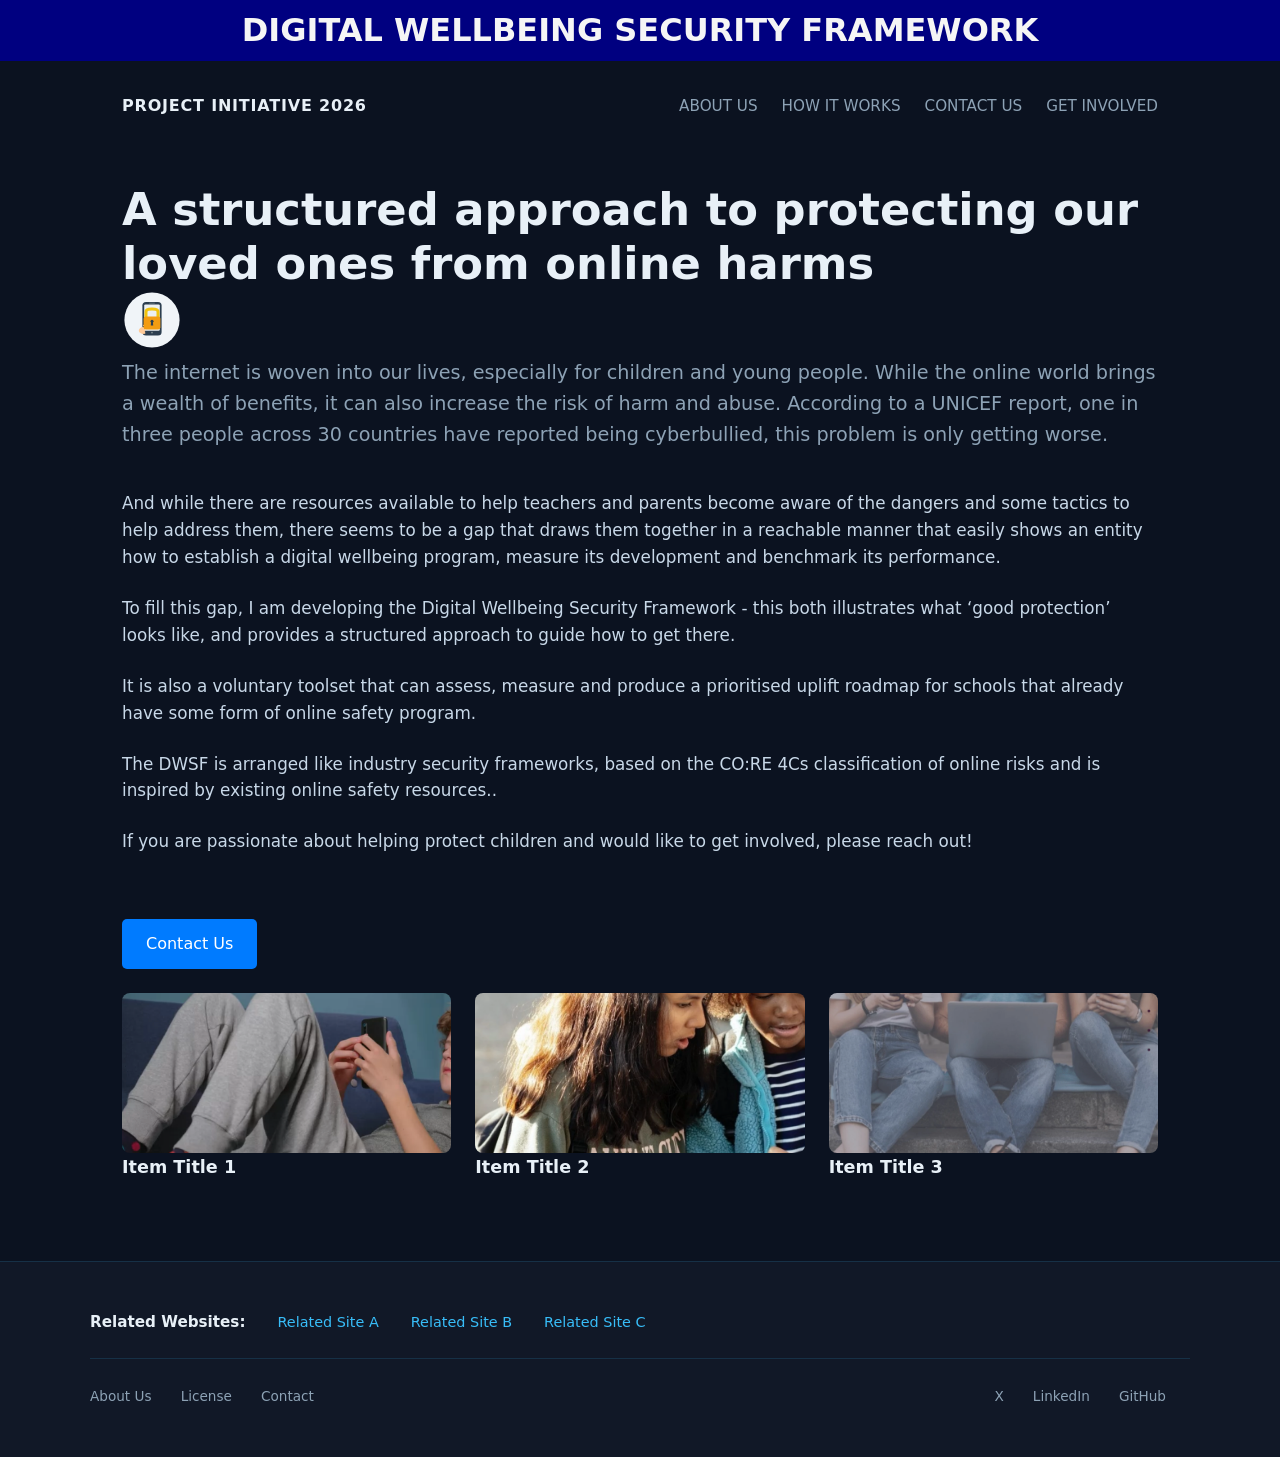
==== index.html @ b4d3776b "separated formspree code onto Contct page" ====
<!DOCTYPE html>
<html lang="en">
<head>
  <meta charset="UTF-8">
  <meta name="viewport" content="width=device-width, initial-scale=1.0">
  <title>DIGITAL WELLBEING SECURITY FRAMEWORK</title>
  <link rel="stylesheet" href="style.css">
</head>
<body>

  <h1 style="color: whitesmoke; background: navy; padding: 5px; text-align: center;">DIGITAL WELLBEING SECURITY FRAMEWORK</h1>

  <header class="site-header">
    <div class="logo">
      <span>PROJECT INITIATIVE 2026</span>
    </div>
    
    <nav class="top-nav">
      <a href="aboutus.html" class="nav-btn">ABOUT US</a>
      <a href="Howitworks.html" class="nav-btn">HOW IT WORKS</a>
      <a href="Contactus.html" class="nav-btn">CONTACT US</a>
      <a href="#" class="nav-btn">GET INVOLVED</a>
    </nav>
  </header>

  <main class="main-content">
    
    <div class="hero-header">
      <h1 class="main-title">A structured approach to protecting our loved ones from online harms</h1>
      
    <svg class="my-icon" xmlns="http://www.w3.org/2000/svg" viewBox="0 0 100 100">
        <circle cx="50" cy="50" r="46" fill="#f0f4f8" />
        <rect x="34" y="20" width="32" height="56" rx="6" fill="#2c3e50" />
        <rect x="37" y="24" width="26" height="44" rx="2" fill="#ecf0f1" />
        <line x1="46" y1="22" x2="54" y2="22" stroke="#7f8c8d" stroke-width="1" stroke-linecap="round" />
        <circle cx="50" cy="71" r="1.5" fill="#7f8c8d" />
        <g fill="#ffcb9a">
          <path d="M 28 68 C 28 62, 36 60, 38 64 L 38 72 C 34 74, 28 72, 28 68 Z" />
          <path d="M 35 60 C 35 57, 39 57, 39 61 Z" />
          <rect x="32" y="62" width="6" height="3" rx="1.5" />
          <rect x="32" y="66" width="7" height="3" rx="1.5" />
          <rect x="33" y="70" width="6" height="3" rx="1.5" />
        </g>
        <g>
          <path d="M 40 45 L 40 36 C 40 30, 60 30, 60 36 L 60 45" fill="none" stroke="#f1c40f" stroke-width="5" stroke-linecap="round" />
          <rect x="36" y="44" width="28" height="22" rx="4" fill="#f39c12" />
          <circle cx="50" cy="52" r="2.5" fill="#2c3e50" />
          <polygon points="48.5,52 51.5,52 52,59 48,59" fill="#2c3e50" />
        </g>
      </svg>
    </div>

    <p class="sub-title">The internet is woven into our lives, especially for children and young people. While the online world brings a wealth of  benefits, it can also increase the risk of harm and abuse. According to a UNICEF report, one in three people across 30 countries have reported being cyberbullied, this problem is only getting worse.</p>

    <article class="main-body">
      <p>And while there are resources available to help teachers and parents become aware of the dangers and some tactics to help address them,  there seems to be a gap that draws them together in a reachable manner that easily shows an entity how to establish a digital wellbeing program, measure its development and benchmark its performance. </p>
        <p>To fill this gap, I am developing the Digital Wellbeing Security Framework - 
this both illustrates what ‘good protection’ looks like, and provides a structured approach to guide how to get there. </p>
<p>It is also a voluntary toolset that can assess, measure and produce a prioritised uplift roadmap for schools that already have some form of online safety program.</p>
      <p>The DWSF is arranged like industry security frameworks, based on the CO:RE 4Cs classification of online risks and is inspired by existing online safety resources..</p>
      <p>If you are passionate about helping protect children and would like to get involved, please reach out!</p>
    </article>

<button class="contact-btn" id="openFormBtn">Contact Us</button> <!--button html-->

    <section class="image-gallery">
      <div class="gallery-card">
        <div class="image-placeholder">
          <img src="IMG/Im1.png" alt="Description of image 1" class="gallery-img">
        </div>
        <h3>Item Title 1</h3>
      </div>

      <div class="gallery-card">
        <div class="image-placeholder">
          <img src="IMG/Im2.png" alt="Description of image 2" class="gallery-img">
        </div>
        <h3>Item Title 2</h3>
      </div>

      <div class="gallery-card">
        <div class="image-placeholder">
          <img src="IMG/Im3.png" alt="Description of image 3" class="gallery-img">
        </div>
        <h3>Item Title 3</h3>
      </div>
    </section>

  </main>

  <footer class="site-footer">
    
    <div class="footer-links-row">
      <h4>Related Websites:</h4>
      <a href="#">Related Site A</a>
      <a href="#">Related Site B</a>
      <a href="#">Related Site C</a>
    </div>

    <hr class="footer-divider">

    <div class="footer-bottom-row">
      <nav class="footer-nav">
        <a href="#">About Us</a>
        <a href="#">License</a>
        <a href="#">Contact</a>
      </nav>
      
      <div class="social-links">
        <a href="#">X</a>
        <a href="#">LinkedIn</a>
        <a href="#">GitHub</a>
      </div>
    </div>

  </footer>
<div class="modal-overlay" id="modalOverlay">
    <div class="form-container">
        <button class="close-btn" id="closeFormBtn">&times;</button>
        <h2>Contact Us</h2>
        
        <form action="/submit-form-endpoint" method="POST">
            <div class="form-group">
                <label for="name">Name</label>
                <input type="text" id="name" name="name" required>
            </div>
            
            <div class="form-group">
                <label for="email">Email</label>
                <input type="email" id="email" name="email" required>
            </div>
            
            <div class="form-group">
                <label for="message">Message</label>
                <textarea id="message" name="message" required></textarea>
            </div>
            
            <button type="submit" class="submit-btn">Send Message</button>
        </form>
    </div>
</div>

<script>
    const openBtn = document.getElementById('openFormBtn');
    const closeBtn = document.getElementById('closeFormBtn');
    const modal = document.getElementById('modalOverlay');

    openBtn.addEventListener('click', () => {
        modal.classList.add('active');
    });

    closeBtn.addEventListener('click', () => {
        modal.classList.remove('active');
    });

    modal.addEventListener('click', (e) => {
        if (e.target === modal) {
            modal.classList.remove('active');
        }
    });
</script>
</body>
</html>
---- style.css ----
/* ==========================================================================
   0. RESET & BASE THEME VARIABLES
   ========================================================================== */
*, *::before, *::after { 
  box-sizing: border-box; 
  margin: 0; 
  padding: 0; 
}

:root {
  /* EDIT LATER: Change your color palette variables here */
  --bg-color: #0b1220;
  --surface-color: #111827;
  --text-main: #e8f0f7;
  --text-muted: #8da2b5;
  --accent-color: #38bdf8;
  --border-color: rgba(56, 189, 248, 0.15);
  
  --max-width: 1100px;
}

body {
  background-color: var(--bg-color);
  color: var(--text-main);
  font-family: system-ui, -apple-system, sans-serif;
  line-height: 1.6;
  min-height: 100vh;
  display: flex;
  flex-direction: column;
}

/* ==========================================================================
   A. NAVIGATION (TOP RIGHT PLACEMENT)
   ========================================================================== */
.site-header {
  max-width: var(--max-width);
  width: 100%;
  margin: 0 auto;
  padding: 2rem;
  display: flex;
  justify-content: space-between; /* Pushes Logo to left, Nav to right */
  align-items: center;
}

.logo {
  font-weight: 700;
  letter-spacing: 0.05em;
  color: var(--text-main);
}

.top-nav {
  display: flex;
  gap: 1.5rem; /* Space between nav buttons */
}

.nav-btn {
  text-decoration: none;
  color: var(--text-muted);
  font-size: 0.95rem;
  font-weight: 500;
  transition: color 0.2s;
}

.nav-btn:hover {
  color: var(--accent-color); /* Glow color when hovered */
}

/* ==========================================================================
   B & C. MAIN TITLE, ICON, & SUBTITLE PLACEMENT
   ========================================================================== */
.main-content {
  max-width: var(--max-width);
  width: 100%;
  margin: 0 auto;
  padding: 2rem;
  flex: 1; /* Pushes footer down to bottom of screen if page text is short */
}

.hero-header {
  display: flex;
  align-items: center;
  width: 100%;
  /* This pushes the H1 text to the far left and the icon to the far right */
  justify-content: space-between; 
  flex-wrap: wrap;
  margin-bottom: 0.5rem;
}

/* FIXED: Style rules for the SVG are now outside of the parent brackets */
.my-icon {
  width: 60px !important;   /* Shrinks the 150px giant down to elegant header size */
  height: 60px !important;
  display: block !important; 
  flex-shrink: 0 !important; 
  transition: transform 0.3s ease;
}

/* Hover effects */
.my-icon:hover {
  transform: scale(1.1) !important;
}

.title-icon {
  font-size: 2rem; /* Size of your small title icon */
}

.main-title {
  font-size: clamp(1.8rem, 4vw, 2.8rem);
  font-weight: 800;
  line-height: 1.2;
}

.sub-title {
  font-size: 1.2rem;
  color: var(--text-muted);
  margin-bottom: 2.5rem; /* Gap below the subtitle container */
}

/* ==========================================================================
   D. MAIN BODY OF TEXT
   ========================================================================== */
.main-body {
 /* max-width: 750px; /* Makes reading long paragraphs much easier on the eye */
  margin-bottom: 4rem;
}

.main-body p {
  margin-bottom: 1.5rem; /* Gap between separate body paragraphs */
  font-size: 1.05rem;
  color: #c8d8e8;
}

/* ==========================================================================
   E. IMAGE SECTION (GRID LAYOUT FOR IMAGES/ICONS)
   ========================================================================== */
/* Force the container to hold 3 columns max on desktop */
.image-gallery {
  display: grid !important;
  grid-template-columns: repeat(3, 1fr) !important; /* Forces 3 exactly equal columns */
  gap: 1.5rem !important;
  width: 100% !important;
  margin-bottom: 3rem !important;
}

/* Fix the card boxes from expanding too wide */
.gallery-card {
  max-width: 100% !important;
  width: 100% !important;
}

.gallery-card h3 {
  font-size: 1.1rem;
  color: var(--text-main);
}

/* Hard-lock the image placeholder box sizes */
.image-placeholder {
  height: 160px !important; 
  max-height: 160px !important;
  width: 100% !important;
  overflow: hidden !important;
  border-radius: 8px !important;
  padding: 0 !important; /* Cleaned up container padding */
  background-color: rgba(255, 255, 255, 0.03);
}

/* FIXED: Unified, single image definition block */
.gallery-img {
  width: 100% !important;
  height: 100% !important;
  object-fit: cover !important; 
  object-position: center !important;
}

/* Responsive fix: If the screen is mobile-sized, drop to 1 column */
@media (max-width: 768px) {
  .image-gallery {
    grid-template-columns: 1fr !important; /* Stack them vertically on phones */
  }
}

/* ==========================================================================
   F. FOOTER WITH LINKS & UTILITIES
   ========================================================================== */
.site-footer {
  background-color: var(--surface-color);
  border-top: 1px solid var(--border-color);
  padding: 3rem 2rem;
  margin-top: auto; /* Forces footer flush to viewport bottom */
}

.footer-links-row {
  max-width: var(--max-width);
  margin: 0 auto;
  display: flex;
  align-items: center;
  gap: 2rem;
  flex-wrap: wrap;
}

.footer-links-row h4 {
  color: var(--text-main);
  font-size: 0.95rem;
}

.footer-links-row a {
  color: var(--accent-color);
  text-decoration: none;
  font-size: 0.9rem;
}

.footer-links-row a:hover {
  text-decoration: underline;
}

.footer-divider {
  max-width: var(--max-width);
  margin: 1.5rem auto;
  border: 0;
  height: 1px;
  background-color: var(--border-color);
}

.footer-bottom-row {
  max-width: var(--max-width);
  margin: 0 auto;
  display: flex;
  justify-content: space-between; /* Navigation Left, Socials Right */
  align-items: center;
  flex-wrap: wrap;
  gap: 1.5rem;
}

.footer-nav a,
.social-links a {
  color: var(--text-muted);
  text-decoration: none;
  font-size: 0.85rem;
  margin-right: 1.5rem;
}

.footer-nav a:hover,
.social-links a:hover {
  color: var(--text-main);
}
/* Contact Button & Modal Styles */
.contact-btn {
    background-color: #007bff;
    color: white;
    padding: 12px 24px;
    font-size: 16px;
    border: none;
    border-radius: 5px;
    cursor: pointer;
    transition: background-color 0.3s;
    margin-bottom: 24px;
    display: inline-block;f
}

.contact-btn:hover {
    background-color: #0056b3;
}

.modal-overlay {
    position: fixed;
    top: 0;
    left: 0;
    width: 100%;
    height: 100%;
    background-color: rgba(0, 0, 0, 0.5);
    display: flex;
    justify-content: center;
    align-items: center;
    opacity: 0;
    pointer-events: none;
    transition: opacity 0.3s ease;
    z-index: 9999; /* Ensures it sits on top of your existing content */
}

.modal-overlay.active {
    opacity: 1;
    pointer-events: auto;
}

.form-container {
    background: white;
    padding: 30px;
    border-radius: 8px;
    width: 100%;
    max-width: 400px;
    box-shadow: 0 4px 15px rgba(0,0,0,0.2);
    position: relative;
    font-family: Arial, sans-serif;
}

.form-container h2 {
    margin-top: 0;
    color: #333;
}

.form-group {
    margin-bottom: 15px;
}

.form-group label {
    display: block;
    margin-bottom: 5px;
    font-weight: bold;
    color: #555;
}

.form-group input, 
.form-group textarea {
    width: 100%;
    padding: 10px;
    border: 1px solid #ccc;
    border-radius: 4px;
    box-sizing: border-box;
}

.form-group textarea {
    resize: vertical;
    height: 100px;
}

.submit-btn {
    background-color: #28a745;
    color: white;
    padding: 10px 20px;
    border: none;
    border-radius: 4px;
    cursor: pointer;
    width: 100%;
    font-size: 16px;
}

.submit-btn:hover {
    background-color: #218838;
}

.close-btn {
    position: absolute;
    top: 15px;
    right: 15px;
    font-size: 20px;
    background: none;
    border: none;
    cursor: pointer;
    color: #aaa;
}

.close-btn:hover {
    color: #333;
}

/* Formspree additons*/
@import url("https://fonts.googleapis.com/css2?family=Figtree:ital,wght@0,300..900;1,300..900&family=Poppins:ital,wght@0,100;0,200;0,300;0,400;0,500;0,600;0,700;0,800;0,900;1,100;1,200;1,300;1,400;1,500;1,600;1,700;1,800;1,900&display=swap");

/** Variables **/

:root {
  --color-background: #e7e7e7;
  --color-background-alt: #888888;
  --color-border-active: #da7105;
  --color-border-default: #d1d1d1;
  --color-highlight: #fdcf4c;
  --color-primary: #b64e08;
  --color-primary-active: #79320e;
  --color-text-default: #262626;
  --color-text-muted: #4f4f4f;

  --font-family-body: "Figtree", system-ui, sans-serif;
  --font-family-display: "Poppins", system-ui, sans-serif;
}

/** Base **/

*,
::before,
::after {
  box-sizing: border-box;
}

* {
  border: 0;
  margin: 0;
  padding: 0;
}

body {
  -webkit-font-smoothing: antialiased;
  font-family: var(--font-family-body);
  font-optical-sizing: auto;
  font-style: normal;
}

button,
input,
optgroup,
select,
textarea {
  font-family: inherit;
  font-feature-settings: inherit;
  font-variation-settings: inherit;
  font-size: 100%;
  font-weight: inherit;
  line-height: inherit;
  color: inherit;
  margin: 0;
  padding: 0;
}

[type="checkbox"],
[type="radio"],
[type="range"] {
  appearance: none;
  flex-shrink: 0;
  padding: 0;
  user-select: none;
}

[type="checkbox"]:focus,
[type="radio"]:focus,
[type="range"]:focus {
  outline: none;
}

/** Components **/

.fs-form {
  display: grid;
  row-gap: 1.5rem;
}

.fs-form:where(.fs-layout__2-column) {
  column-gap: 1.5rem;
  grid-template-columns: 1fr 1fr;
}

fieldset {
  display: grid;
  margin: 1.5rem 0;
  row-gap: 1.5rem;
}

.fs-form:where(.fs-layout__2-column) fieldset {
  column-gap: 1.5rem;
  grid-template-columns: 1fr 1fr;
  grid-column: 1 / -1;
}

.fs-fieldset-title {
  color: var(--color-text-default);
  font-family: var(--font-family-display);
  font-size: 1.25rem;
  line-height: 1.75rem;
  margin-bottom: 1.5rem;
  grid-column: 1 / -1;
}

.fs-field {
  display: flex;
  flex-direction: column;
  row-gap: 0.5rem;
}

.fs-label {
  color: var(--color-text-default);
  display: block;
  font-family: var(--font-family-display);
  font-size: 1rem;
  line-height: 1.25rem;
}

.fs-description {
  color: var(--color-text-muted);
  display: block;
  font-size: 1rem;
  line-height: 1.25rem;
}

.fs-button-group {
  display: flex;
  flex-direction: row-reverse;
  column-gap: 1.5rem;
}

.fs-form:where(.fs-layout__2-column) .fs-button-group {
  grid-column: 1 / -1;
}

.fs-button {
  background-color: var(--color-primary);
  border-radius: 9999px;
  color: white;
  cursor: pointer;
  font-size: 1.125rem;
  font-weight: 600;
  line-height: 1.5rem;
  padding: 0.75rem 2rem;
  transition-duration: 200ms;
  transition-property: background-color;
  transition-timing-function: cubic-bezier(0.4, 0, 0.2, 1);
}

.fs-button:hover {
  background-color: var(--color-primary-active);
}

.fs-button:focus-visible {
  background-color: var(--color-primary-active);
  outline: 4px solid var(--color-highlight);
}

.fs-input,
.fs-select {
  appearance: none;
  border-radius: 9999px;
  border-width: 0;
  box-shadow: var(--color-border-default) 0 0 0 1px inset;
  color: var(--color-text-default);
  font-size: 1rem;
  height: 3rem;
  line-height: 1.5rem;
  outline: none;
  padding-left: 1rem;
  padding-right: 1rem;
}

.fs-input:focus-visible,
.fs-select:focus-visible {
  box-shadow: var(--color-border-active) 0 0 0 1px inset;
}

.fs-input::placeholder {
  color: var(--color-text-muted);
}

.fs-checkbox-group,
.fs-radio-group {
  display: flex;
  flex-direction: column;
  row-gap: 1rem;
}

.fs-checkbox-field,
.fs-radio-field {
  column-gap: 0.5rem;
  display: flex;
}

:is(.fs-checkbox-field, .fs-radio-field) .fs-label + .fs-description {
  margin-top: 0.25rem;
}

.fs-checkbox-wrapper,
.fs-radio-wrapper {
  align-items: center;
  display: flex;
  height: 1.25rem;
}

.fs-checkbox,
.fs-radio {
  background-color: #fff;
  border: 1px solid var(--color-border-default);
  height: 1.25rem;
  width: 1.25rem;
}

.fs-checkbox {
  border-radius: 0.25rem;
}

.fs-radio {
  border-radius: 100%;
}

.fs-checkbox:checked,
.fs-radio:checked {
  background-color: var(--color-primary);
  background-position: center;
  background-repeat: no-repeat;
  background-size: 100% 100%;
  border-color: transparent;
}

.fs-checkbox:checked {
  background-image: url("data:image/svg+xml,%3csvg viewBox='0 0 16 16' fill='white' xmlns='http://www.w3.org/2000/svg'%3e%3cpath d='M12.207 4.793a1 1 0 010 1.414l-5 5a1 1 0 01-1.414 0l-2-2a1 1 0 011.414-1.414L6.5 9.086l4.293-4.293a1 1 0 011.414 0z'/%3e%3c/svg%3e");
}

.fs-radio:checked {
  background-image: url("data:image/svg+xml,%3csvg viewBox='0 0 16 16' fill='white' xmlns='http://www.w3.org/2000/svg'%3e%3ccircle cx='8' cy='8' r='3'/%3e%3c/svg%3e");
}

.fs-checkbox:focus-visible,
.fs-radio:focus-visible {
  border-color: var(--color-border-active);
  outline: 4px solid var(--color-highlight);
  outline-offset: 0;
}

.fs-checkbox:checked:focus-visible,
.fs-radio:checked:focus-visible {
  border-color: transparent;
}

.fs-select {
  background-color: #fff;
  background-image: url("data:image/svg+xml,%3csvg xmlns='http://www.w3.org/2000/svg' fill='none' viewBox='0 0 20 20'%3e%3cpath stroke='%236b7280' stroke-linecap='round' stroke-linejoin='round' stroke-width='1.5' d='M6 8l4 4 4-4'/%3e%3c/svg%3e");
  background-position: right 0.75rem center;
  background-repeat: no-repeat;
  background-size: 1.625em 1.625em;
  padding-right: 2.875rem;
}

.fs-slider {
  background: transparent;
  cursor: pointer;
  height: 1.25rem;
  width: 100%;
}

.fs-slider::-moz-range-track {
  background-color: var(--color-background);
  border-radius: 0.5rem;
  height: 0.5rem;
}

.fs-slider::-webkit-slider-runnable-track {
  background-color: var(--color-background);
  border-radius: 0.5rem;
  height: 0.5rem;
}

.fs-slider::-moz-range-thumb {
  background-color: var(--color-primary);
  border: none; /* Removes extra border that FF applies */
  border-radius: 50%;
  height: 1.25rem;
  width: 1.25rem;
}

.fs-slider::-webkit-slider-thumb {
  appearance: none;
  background-color: var(--color-primary);
  border-radius: 50%;
  height: 1.25rem;
  margin-top: -0.375rem; /* Centers thumb on the track */
  width: 1.25rem;
}

.fs-slider:focus-visible::-moz-range-thumb {
  outline: 2px solid var(--color-primary);
  outline-offset: 2px;
}

.fs-slider:focus-visible::-webkit-slider-thumb {
  outline: 2px solid var(--color-primary);
  outline-offset: 2px;
}

.fs-switch {
  background-color: var(--color-background-alt);
  background-image: url("data:image/svg+xml,%3csvg xmlns='http://www.w3.org/2000/svg' viewBox='-4 -4 8 8'%3e%3ccircle r='2.75' fill='white'/%3e%3c/svg%3e");
  background-position: left center;
  background-repeat: no-repeat;
  border-radius: 1.25rem;
  cursor: pointer;
  height: 1.25rem;
  transition-duration: 200ms;
  transition-property: background-color, background-position;
  transition-timing-function: cubic-bezier(0.4, 0, 0.2, 1);
  width: 2.5rem;
}

.fs-switch:checked {
  background-color: var(--color-primary);
  background-position: right center;
}

.fs-switch:focus-visible {
  outline: 4px solid var(--color-highlight);
  outline-offset: 0;
}

.fs-textarea {
  appearance: none;
  border-radius: 0.75rem;
  border-width: 0;
  box-shadow: var(--color-border-default) 0 0 0 1px inset;
  color: var(--color-text-default);
  font-size: 1rem;
  line-height: 1.5rem;
  outline: none;
  padding: 0.5rem 0.75rem;
  resize: vertical;
}

.fs-textarea:focus-visible {
  box-shadow: var(--color-border-active) 0 0 0 1px inset;
}

.fs-textarea::placeholder {
  color: var(--color-text-muted);
}

/** Utilities **/

.col-span-full {
  grid-column: 1 / -1;
}

.fs-textarea::placeholder {
  color: var(--color-text-muted);
}

.slider-label-container {
  display: flex;
  justify-content: space-between;
  width: 100%;
  margin-top: 0.25rem;
}

.slider-label-text {
  font-size: 0.75rem;
  color: var(--color-text-muted);
  text-align: center;
  white-space: nowrap;
}
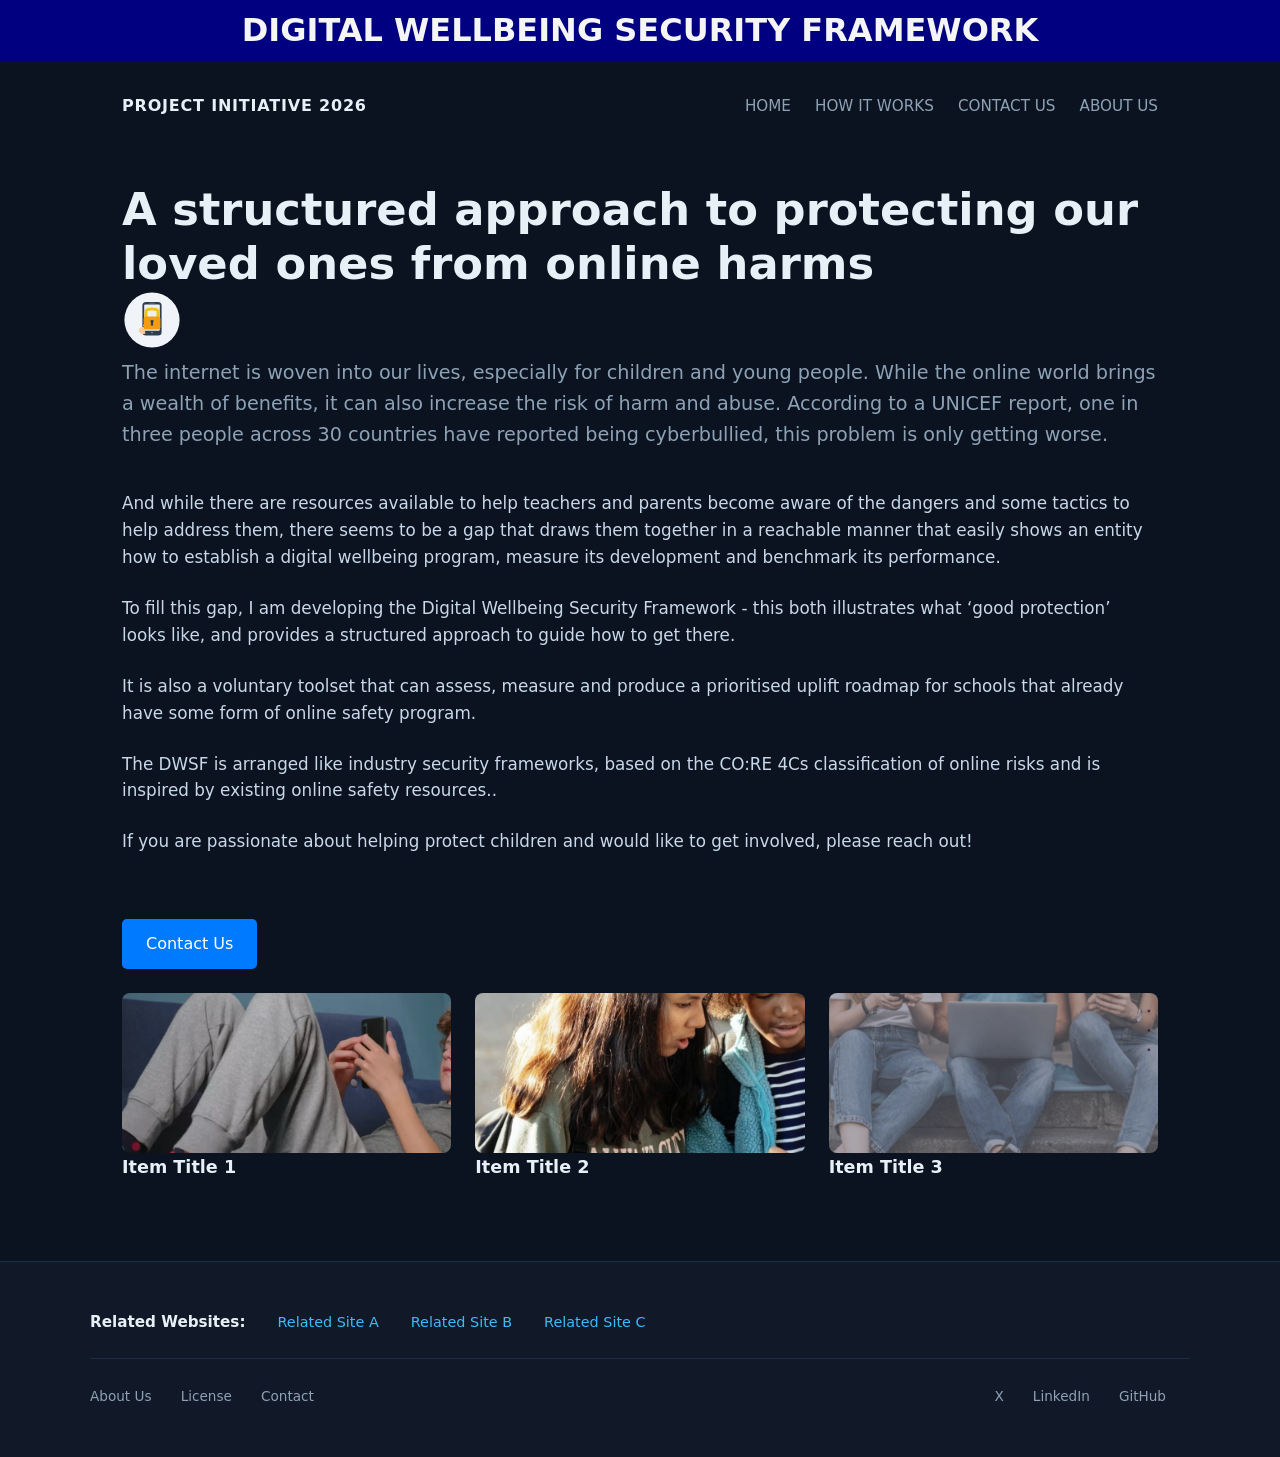
==== commit d5f29793: "re-ordered nav" ====
--- a/index.html
+++ b/index.html
@@ -16,10 +16,10 @@
     </div>
     
     <nav class="top-nav">
-      <a href="aboutus.html" class="nav-btn">ABOUT US</a>
+         <a href="index.html" class="nav-btn">HOME</a>
       <a href="Howitworks.html" class="nav-btn">HOW IT WORKS</a>
-      <a href="Contactus.html" class="nav-btn">CONTACT US</a>
-      <a href="#" class="nav-btn">GET INVOLVED</a>
+     <a href="Contactus.html" class="nav-btn">CONTACT US</a>
+       <a href="aboutus.html" class="nav-btn">ABOUT US</a>
     </nav>
   </header>
 
@@ -114,12 +114,14 @@
     </div>
 
   </footer>
-<div class="modal-overlay" id="modalOverlay">
+
+<!--FORM-->
+<!--<div class="modal-overlay" id="modalOverlay">
     <div class="form-container">
         <button class="close-btn" id="closeFormBtn">&times;</button>
         <h2>Contact Us</h2>
         
-        <form action="/submit-form-endpoint" method="POST">
+        <form action="https://formspree.io/f/mvzydpvd" method="POST">
             <div class="form-group">
                 <label for="name">Name</label>
                 <input type="text" id="name" name="name" required>
@@ -158,6 +160,6 @@
             modal.classList.remove('active');
         }
     });
-</script>
+</script> -->
 </body>
 </html>
--- a/style.css
+++ b/style.css
@@ -406,8 +406,8 @@
   font-weight: inherit;
   line-height: inherit;
   color: inherit;
-  margin: 0;
-  padding: 0;
+  margin: 10;
+  padding: 10;
 }
 
 [type="checkbox"],
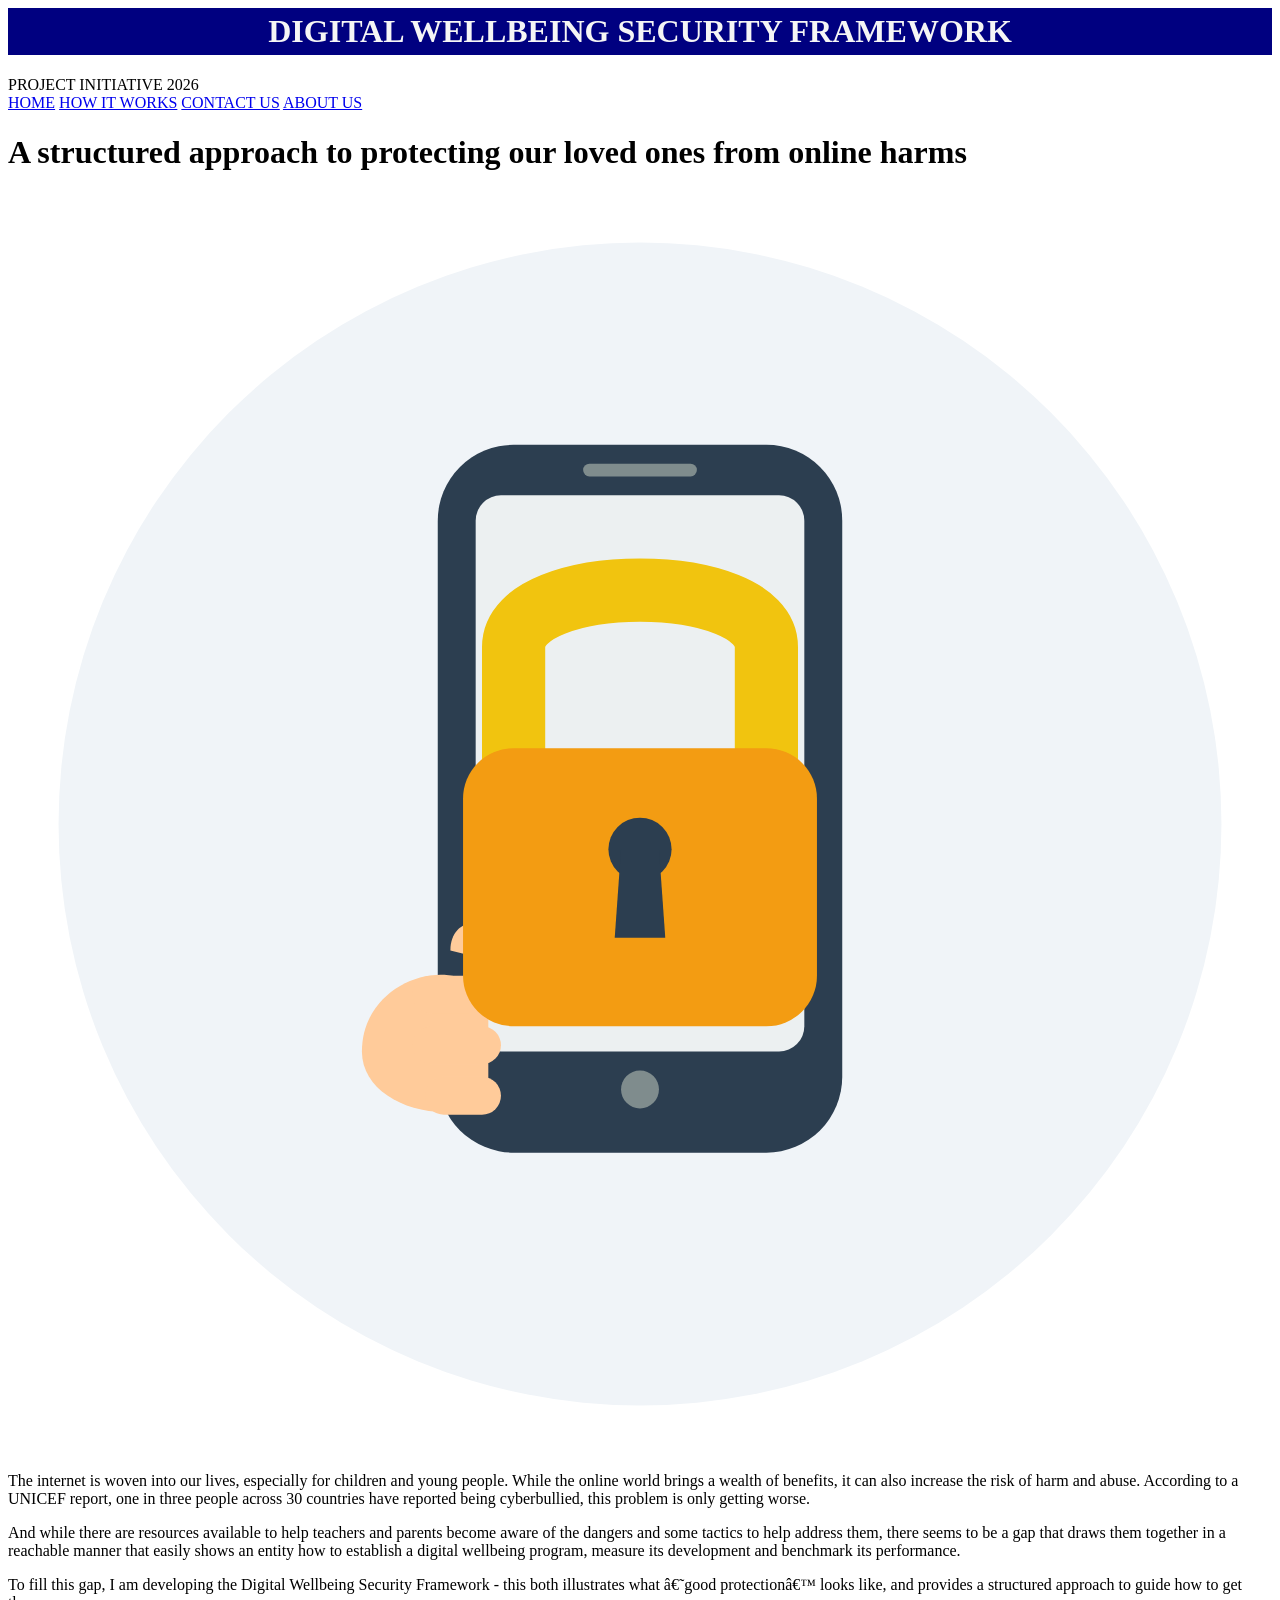
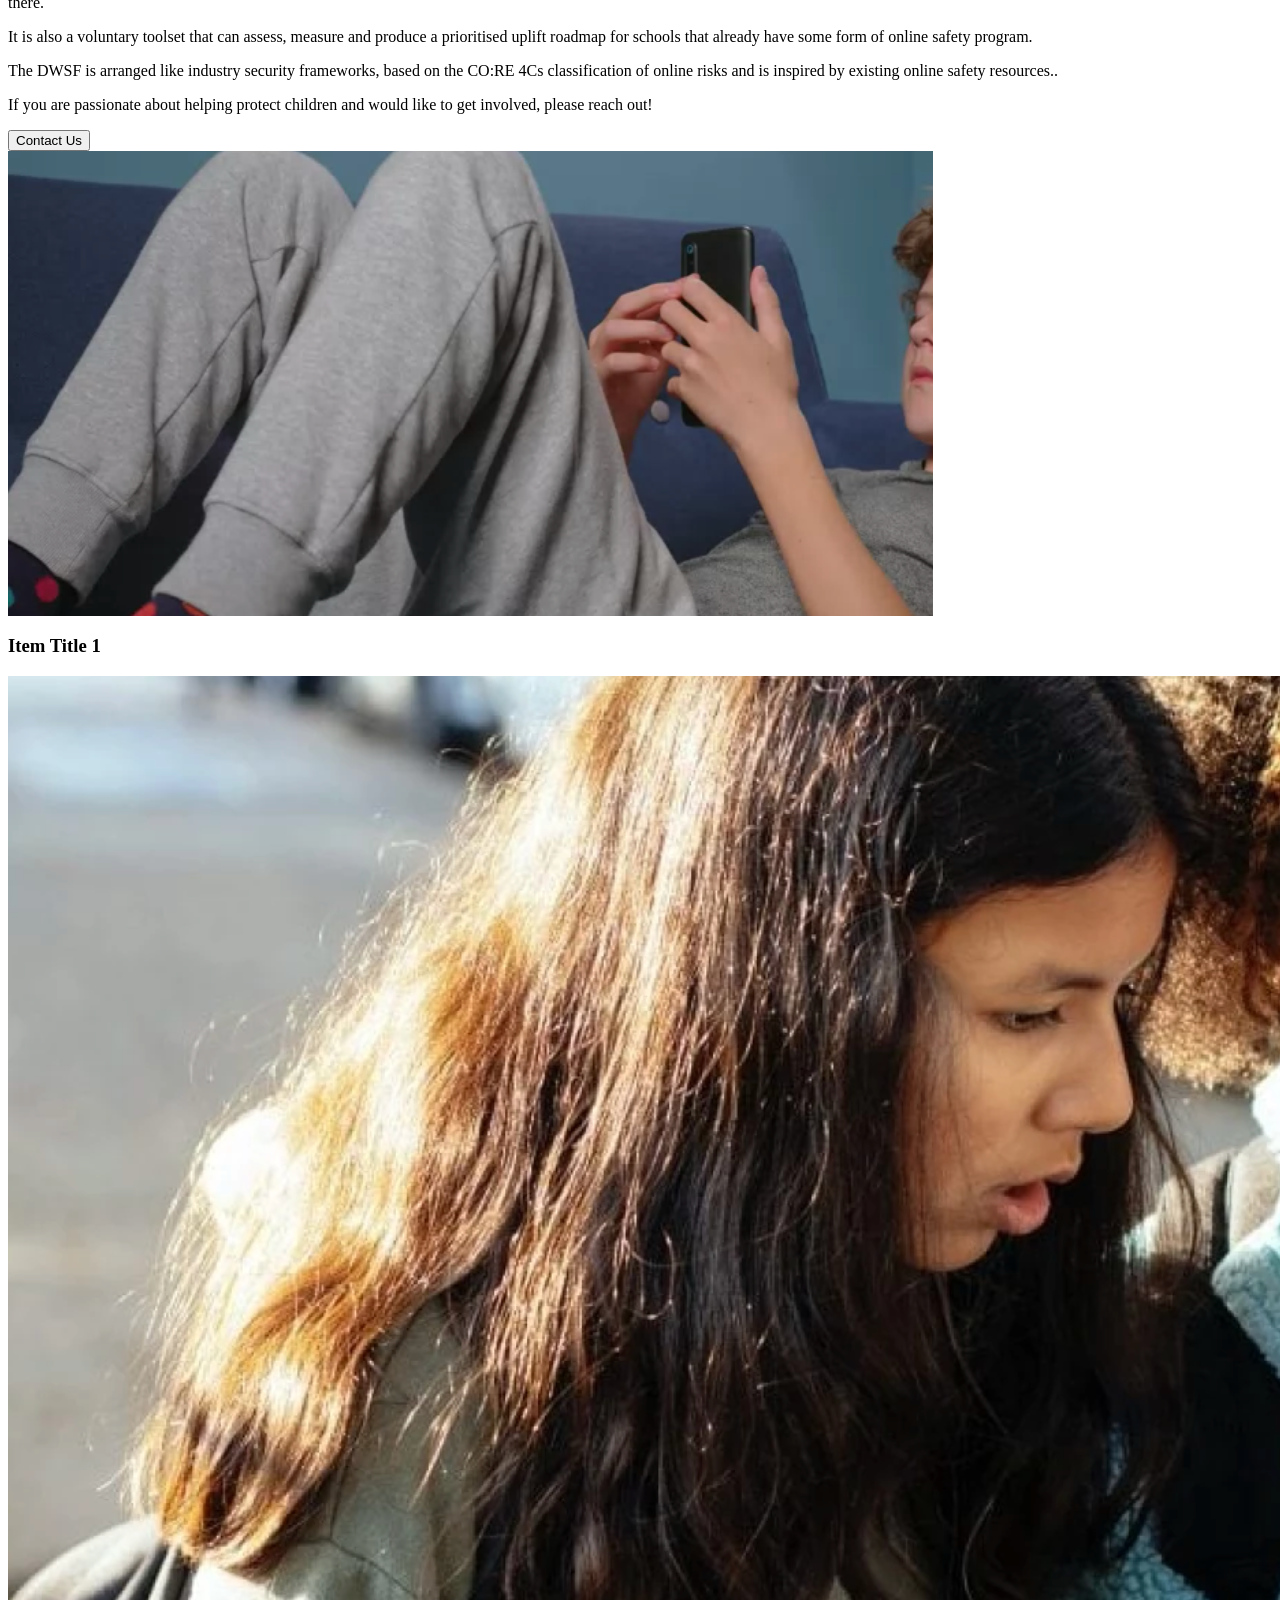
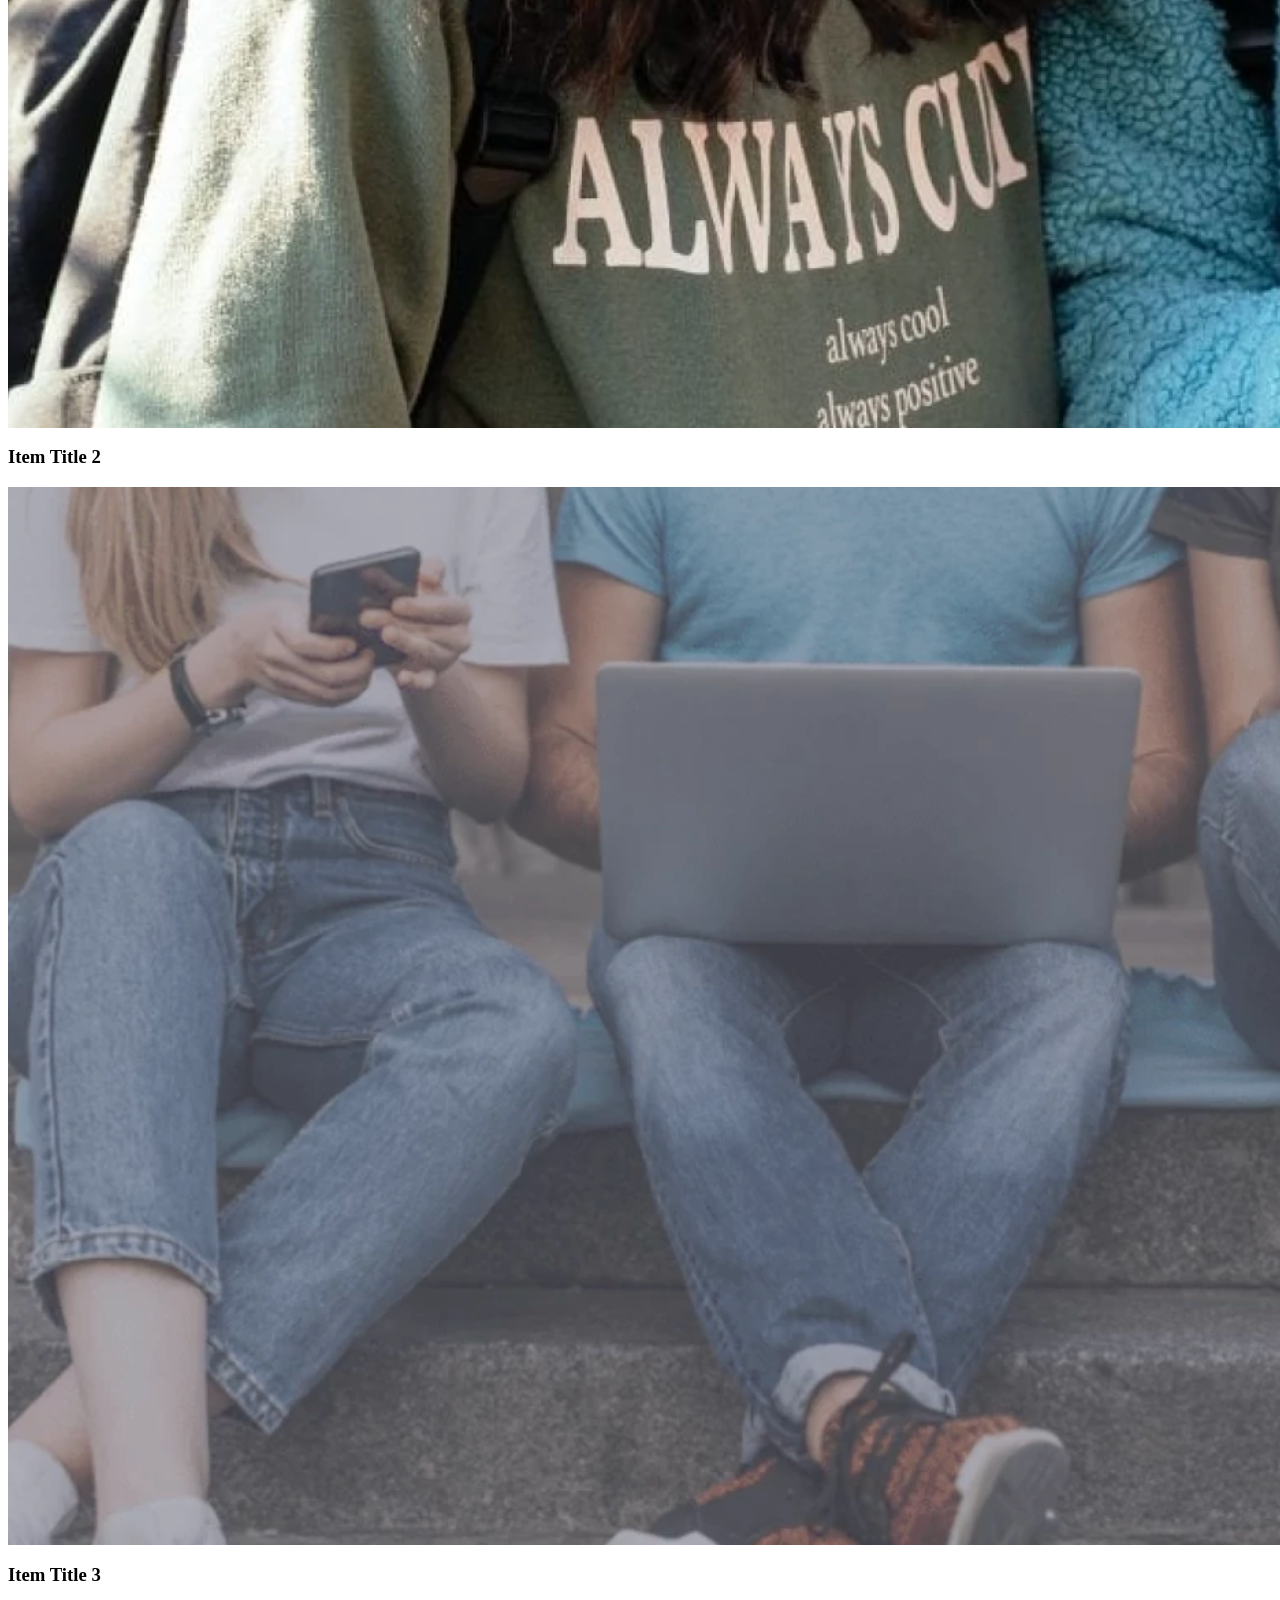
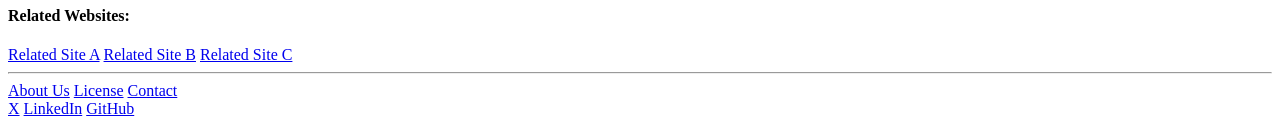
==== commit e02136b3: "dff" ====
--- a/index.html
+++ b/index.html
@@ -1,4 +1,8 @@
-<!DOCTYPE html>
+<php? php request_once <"header.php";
+ ?>
+
+
+<!--<!DOCTYPE html>
 <html lang="en">
 <head>
   <meta charset="UTF-8">
@@ -6,6 +10,7 @@
   <title>DIGITAL WELLBEING SECURITY FRAMEWORK</title>
   <link rel="stylesheet" href="style.css">
 </head>
+-->
 <body>
 
   <h1 style="color: whitesmoke; background: navy; padding: 5px; text-align: center;">DIGITAL WELLBEING SECURITY FRAMEWORK</h1>
--- a/style.css
+++ b/style.css
@@ -254,7 +254,7 @@
     cursor: pointer;
     transition: background-color 0.3s;
     margin-bottom: 24px;
-    display: inline-block;f
+    display: inline-block;
 }
 
 .contact-btn:hover {
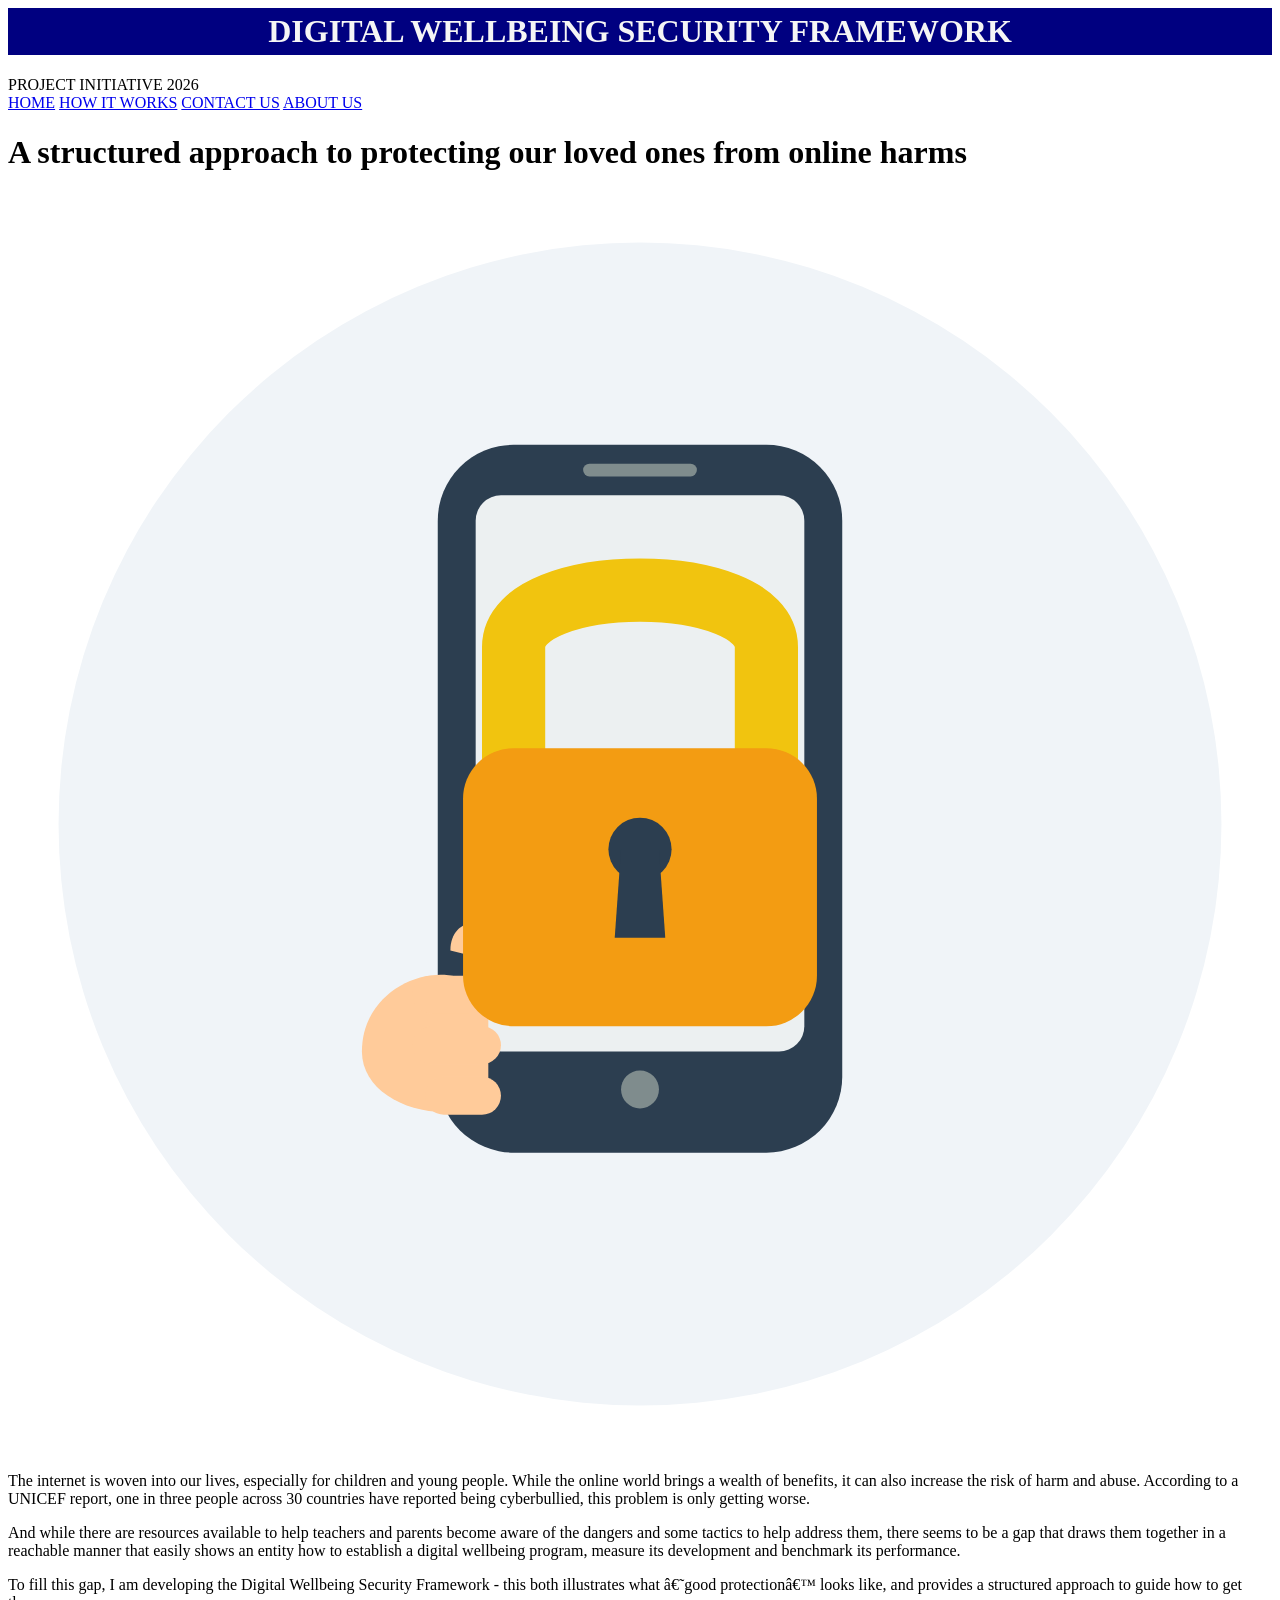
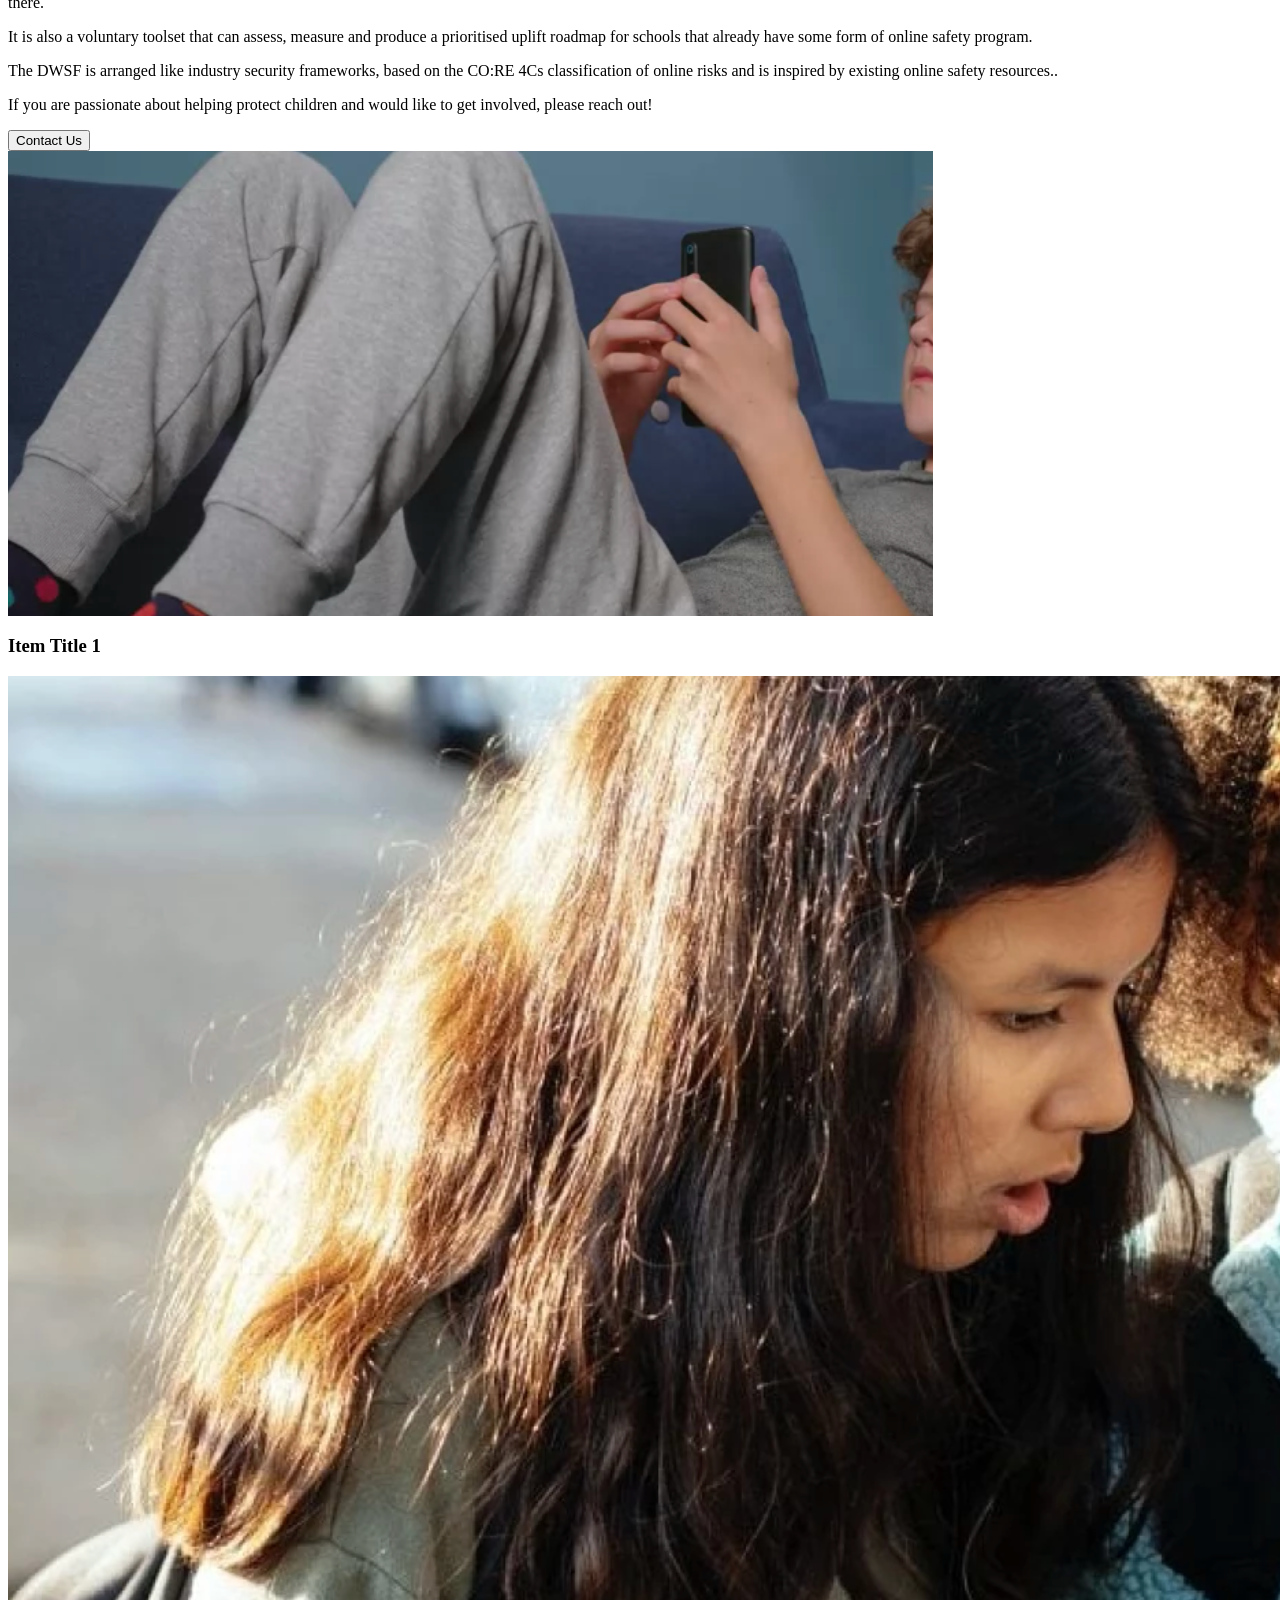
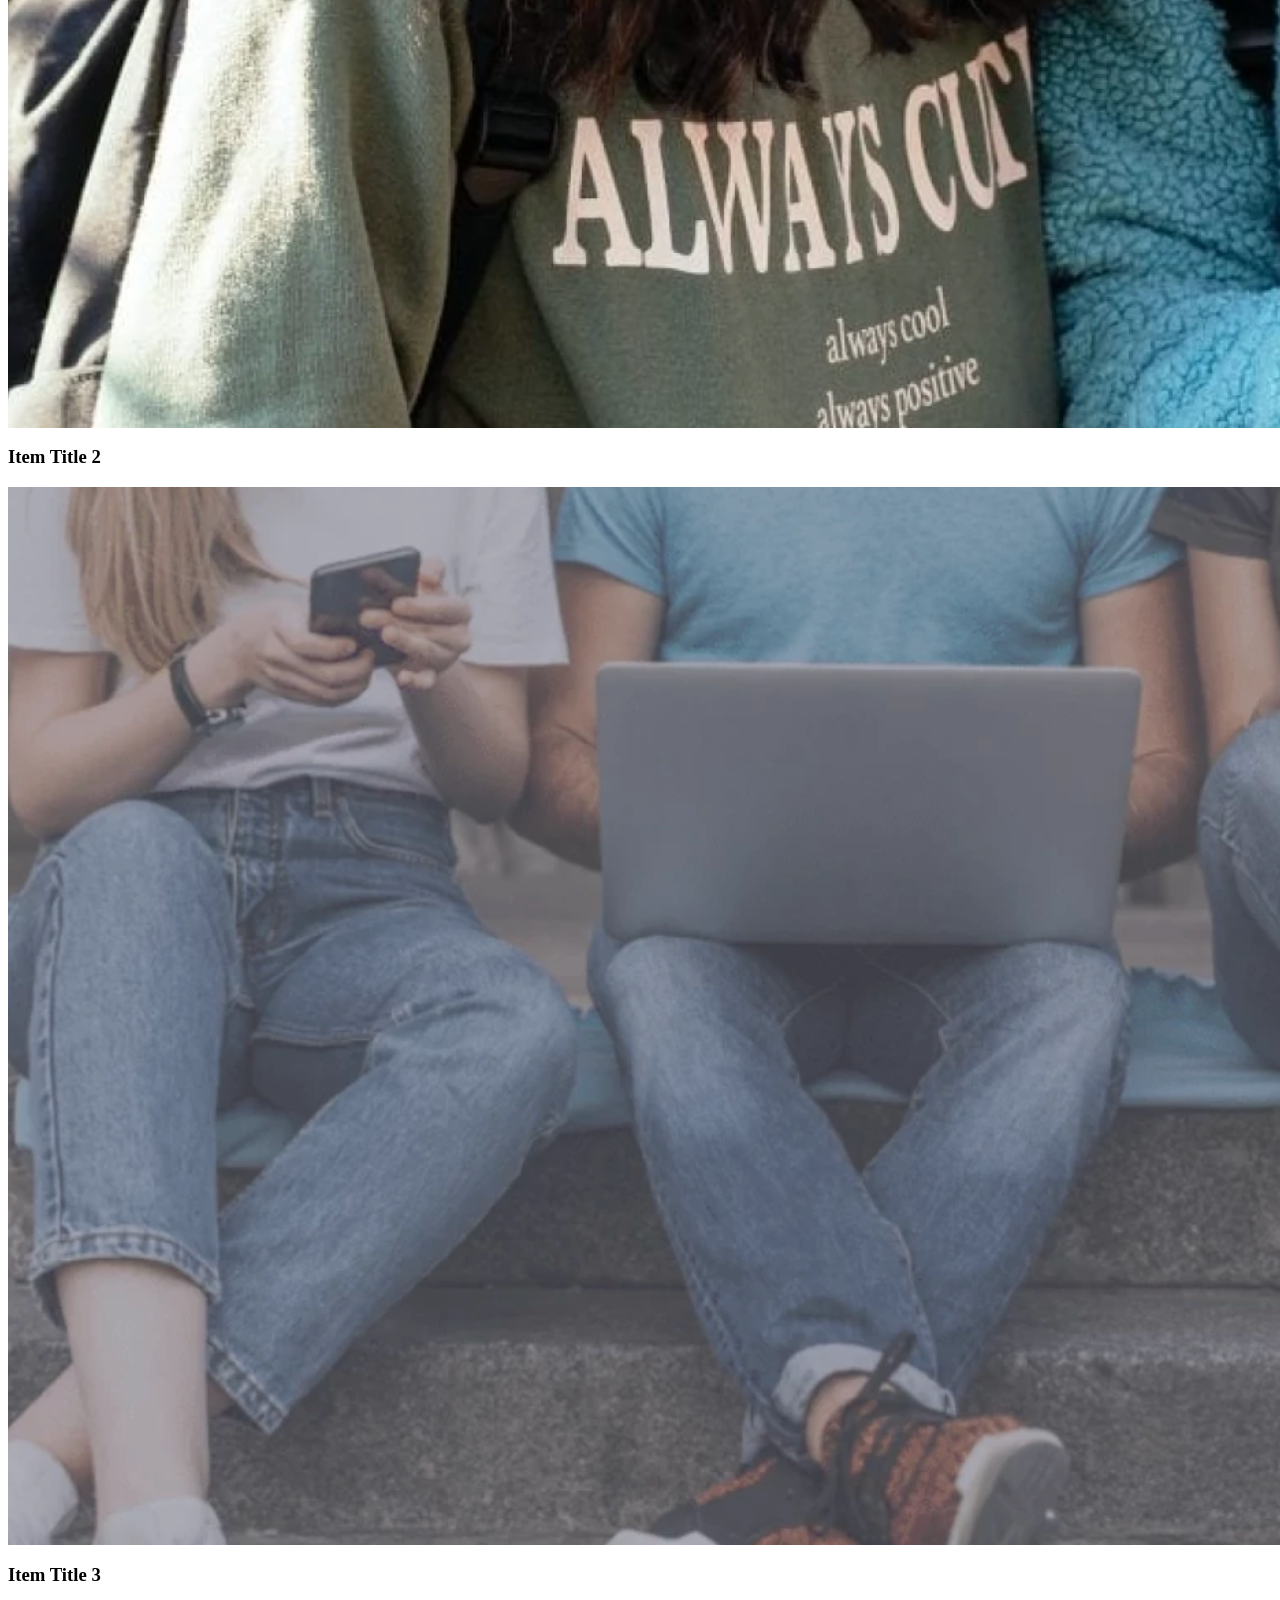
==== commit f18f14b7: "f" ====
--- a/index.html
+++ b/index.html
@@ -93,6 +93,7 @@
 
   </main>
 
+  <!--
   <footer class="site-footer">
     
     <div class="footer-links-row">
@@ -119,6 +120,7 @@
     </div>
 
   </footer>
+  -->
 
 <!--FORM-->
 <!--<div class="modal-overlay" id="modalOverlay">
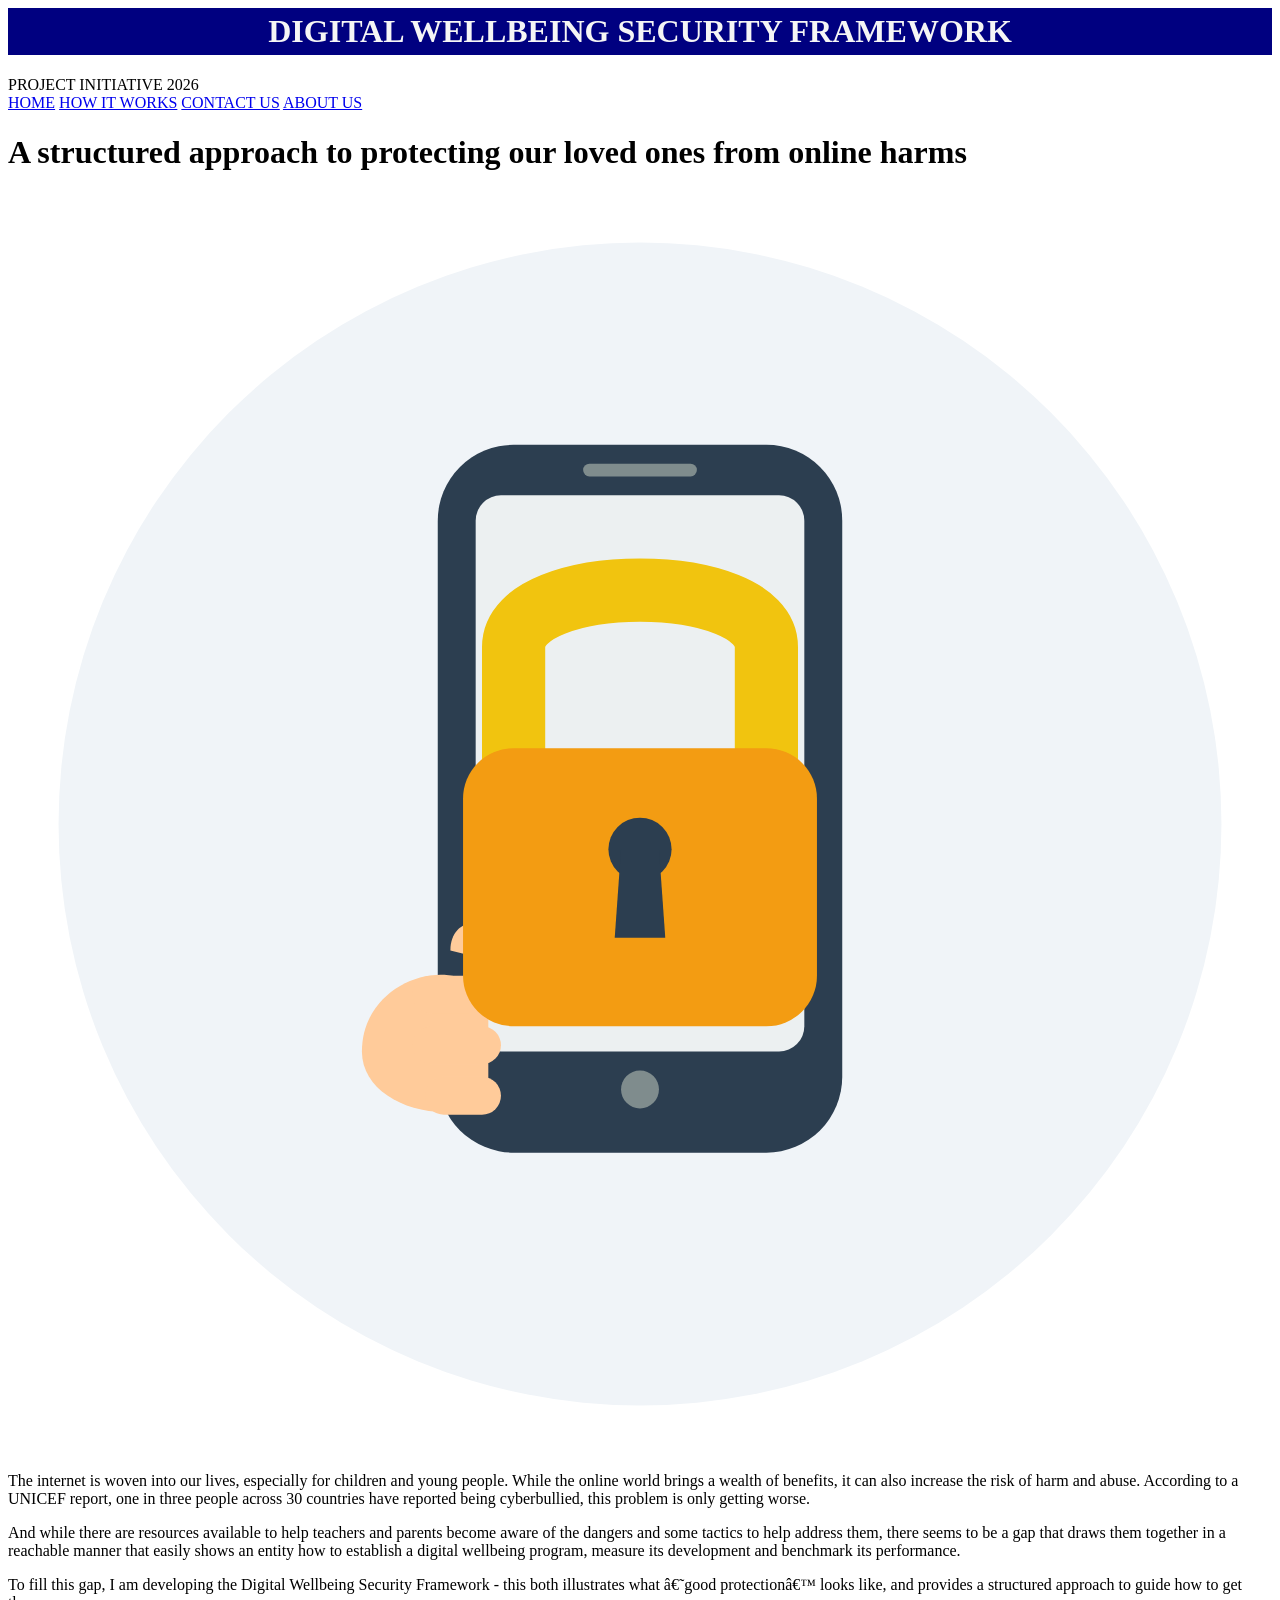
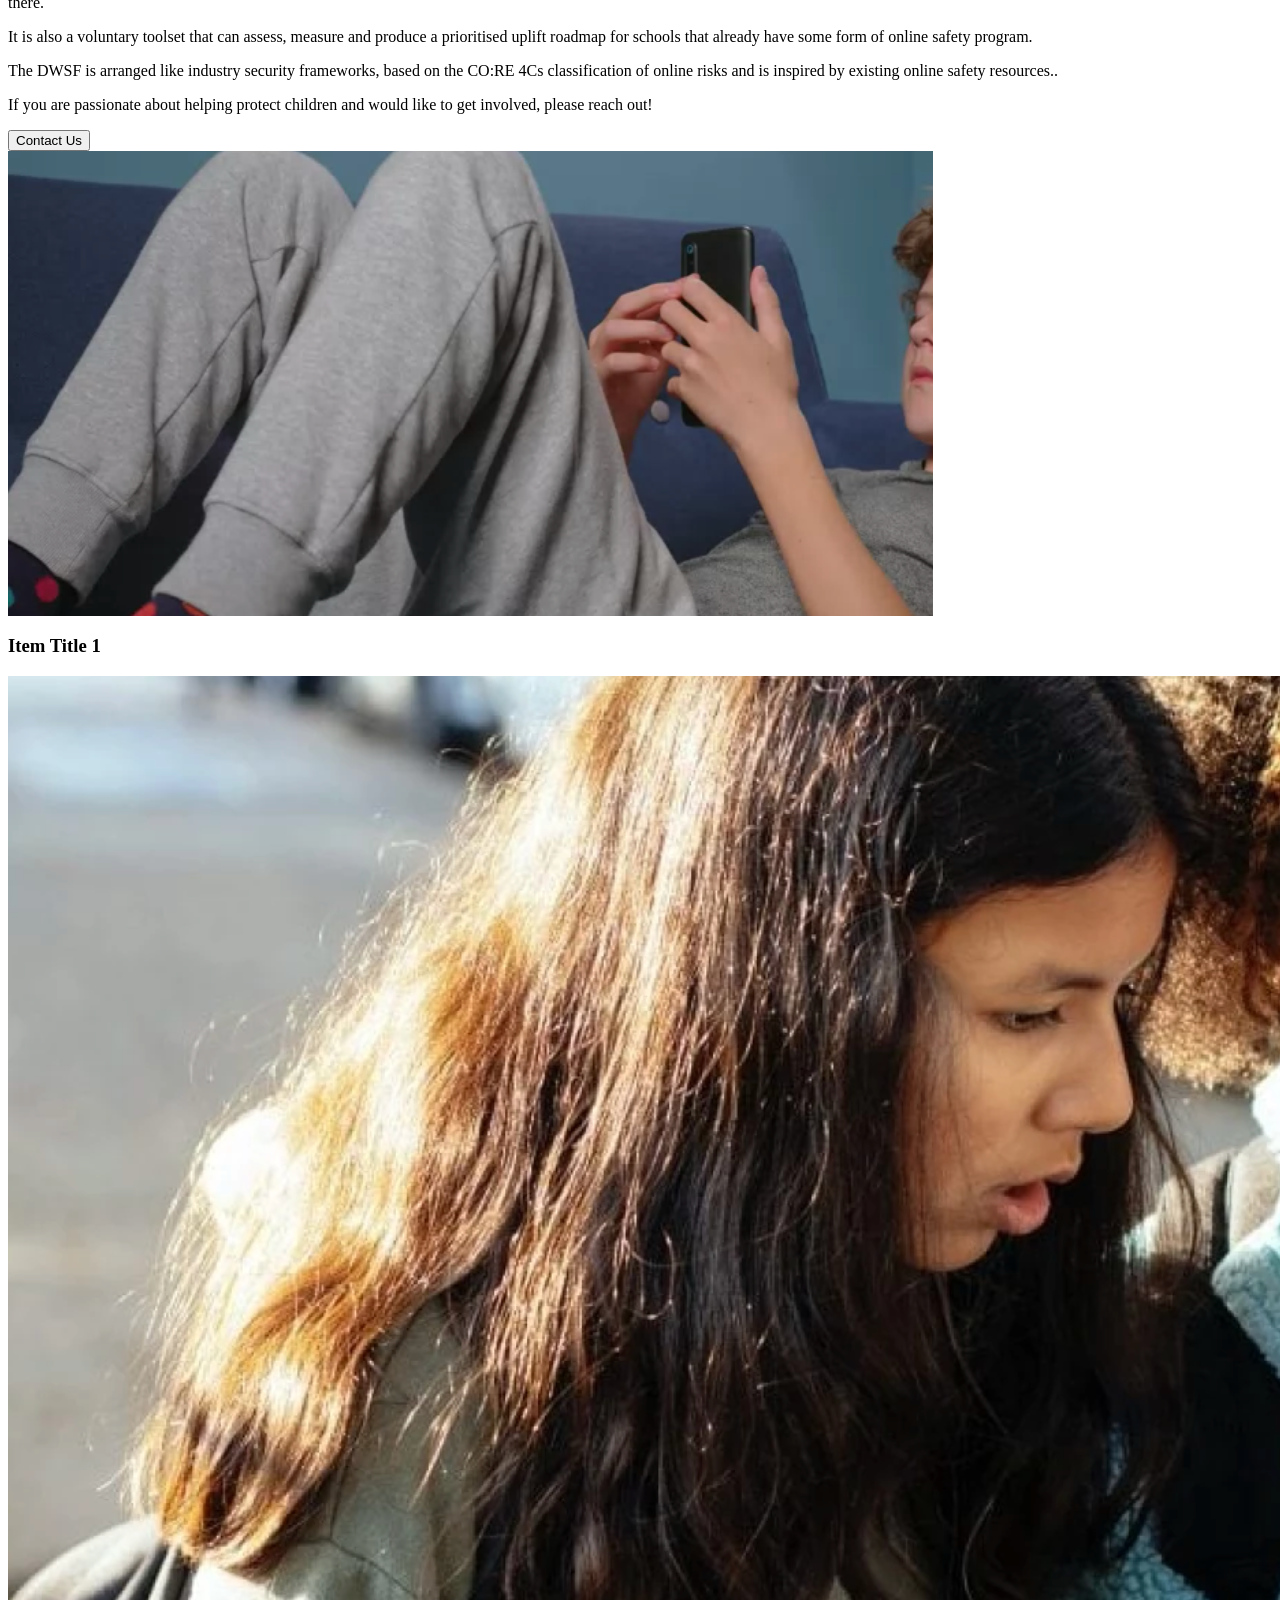
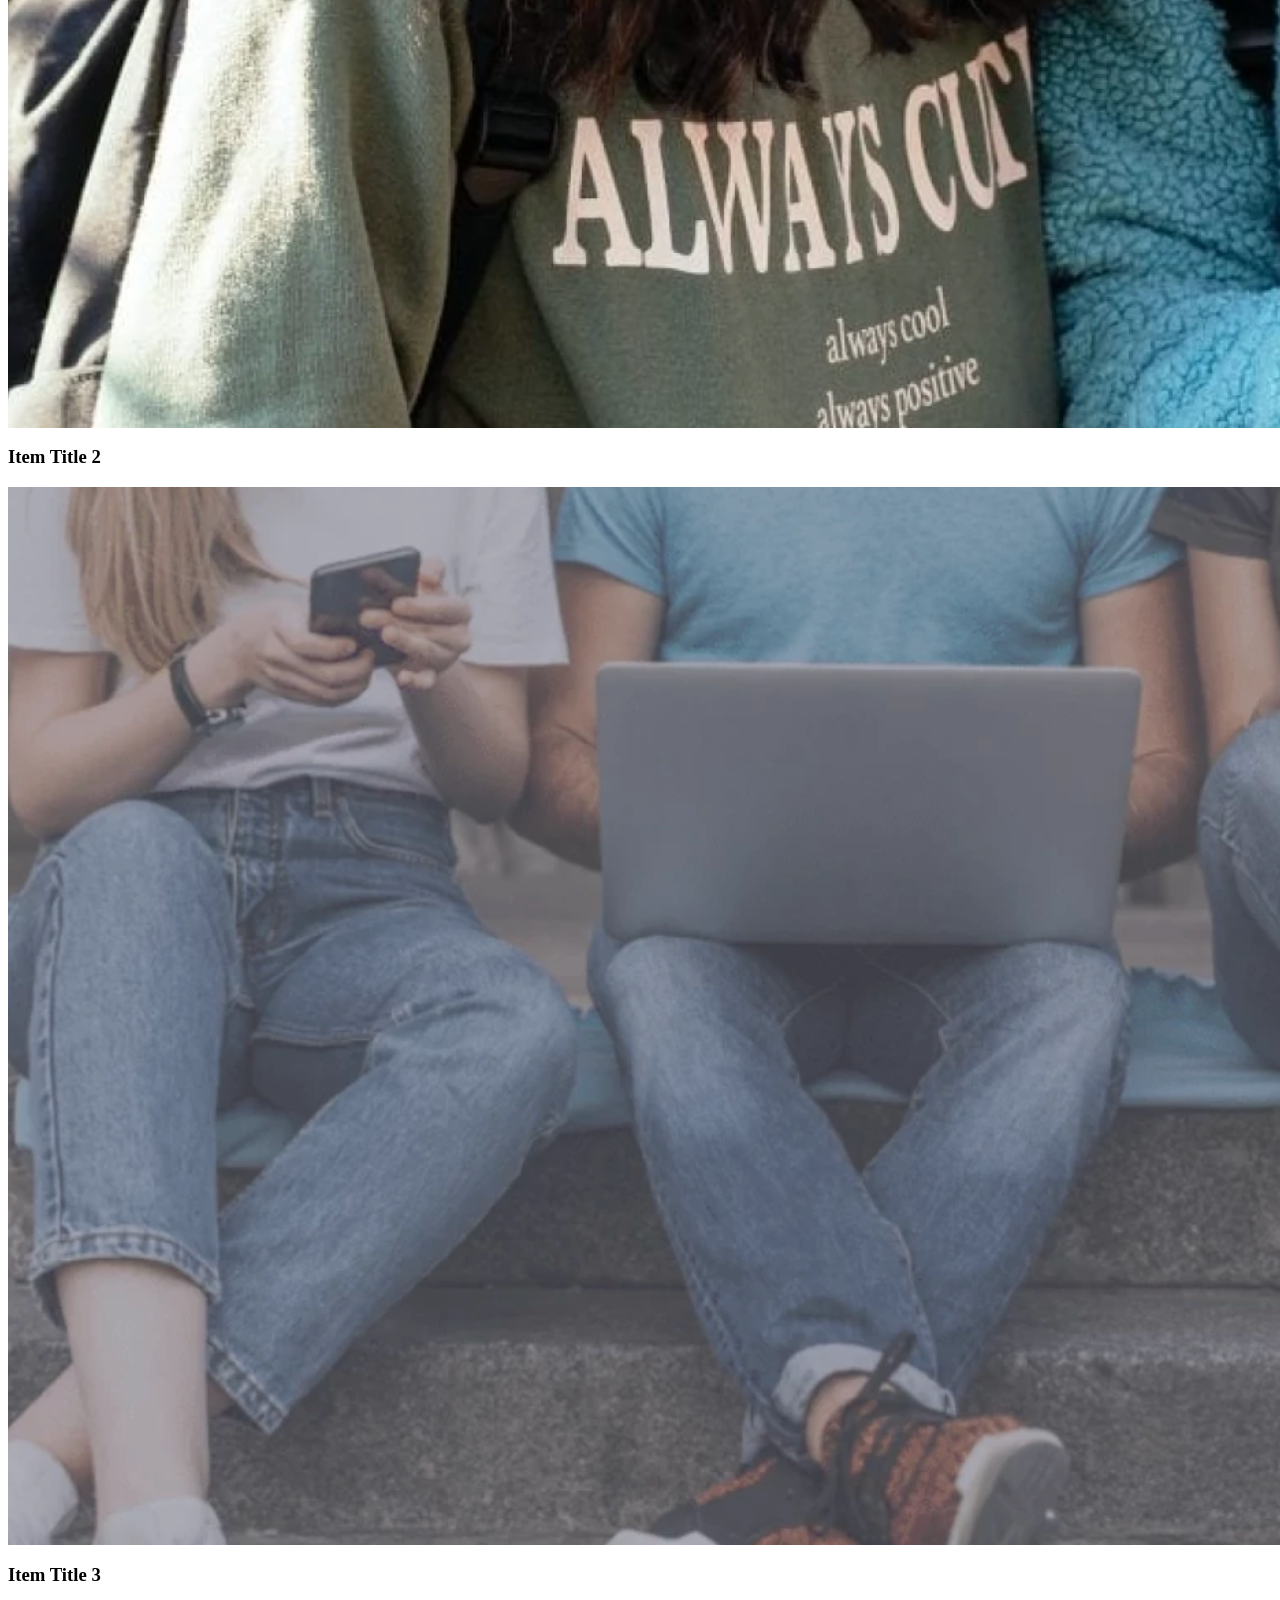
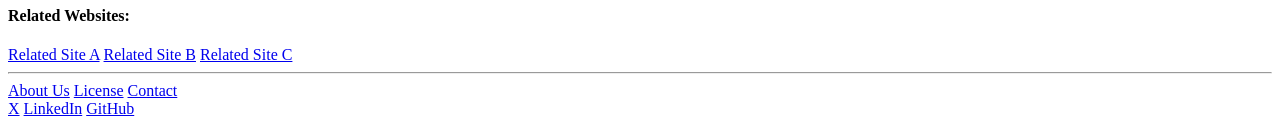
==== commit 2bb903d0: "f" ====
--- a/index.html
+++ b/index.html
@@ -93,7 +93,11 @@
 
   </main>
 
-  <!--
+<php? php request_once <"footer.php";
+ ?>
+
+
+  
   <footer class="site-footer">
     
     <div class="footer-links-row">
@@ -120,7 +124,7 @@
     </div>
 
   </footer>
-  -->
+  
 
 <!--FORM-->
 <!--<div class="modal-overlay" id="modalOverlay">
